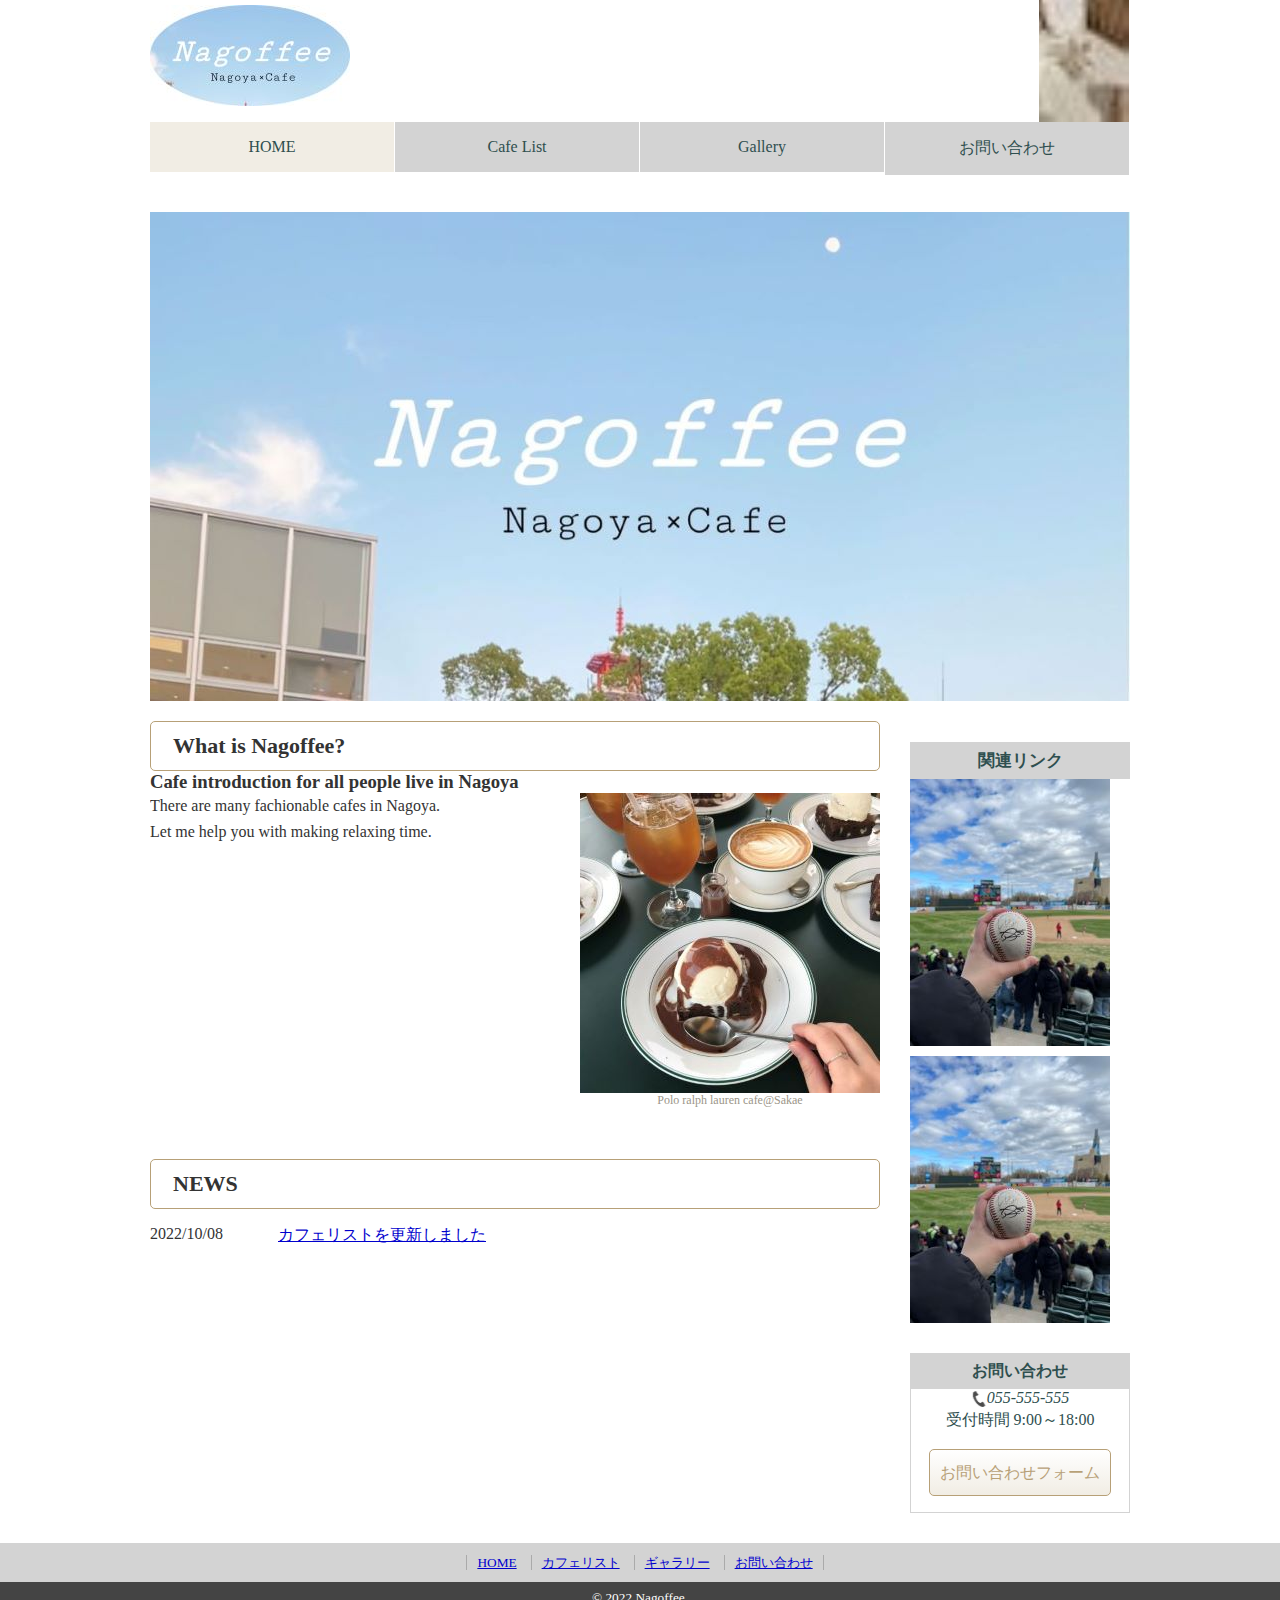
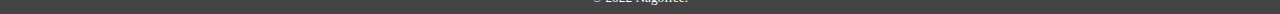
==== index.html/index.html @ 3260a1c7 "first commit" ====
<!doctype html>
<html>
    <head>
        <meta charset="utf-8">
        <meta name="keywords" content="Nagoya,Cafe">
        <title>cafe@NagoyaKawaiiCafe</title>
        <link rel="stylesheet" href="style.css">
    </head>
    <body>
        
<!--ヘッダー-->
        <header>
            <h1><a href="index.html"><img src="headerphoto1.jpg" alt="名古屋かわいいカフェ"></a></h1>
            <div id="header_contact"><a href="contact.html"><img src="imagesheep.jpg" alt="お問い合わせ"></a></div>
          <nav id="global_navi">
            <ul>
                <li class="current"><a href="index.html">HOME</a></li>
                <li><a href="list.html">Cafe List</a></li>
                <li><a href="gallery.html">Gallery</a></li>
                <li><a href="https://forms.gle/ZoZ64CVibtWzrDVj8" target="_blank">お問い合わせ</a></li>
              </ul>
            </nav>    
        </header>
<!--/ヘッダー-->
        
　　<!--メインビジュアル画像-->
　　<div id="main_visual">
      <p><img src="main_visual2.jpg" alt="留学生のための名古屋カフェ情報"></p>
    </div>
　　<!--/メインビジュアル画像-->
        
<!--wrapper-->
　<div id="wrapper">
    <!--メイン-->
    <div id="main">
        <section id="point">
            <h2>What is Nagoffee?</h2>
            <section>
                <h3>Cafe introduction for all people live in Nagoya</h3>
                <figure>
                    <img src="imagesphoto01_2.jpg" alt="カフェ１">
                    <figcaption>Polo ralph lauren cafe@Sakae</figcaption>
                </figure>
                <p>There are many fachionable cafes in Nagoya.<br>
                Let me help you with making relaxing time.</p>
            </section>
        </section>
          
　　<section id="news">
           <h2>NEWS</h2>
               <dl>
                <dt>2022/10/08</dt>
                   <dd><a href="list.html">カフェリストを更新しました</a></dd>
               </dl>
              </section>
    </div>
　　<!--/メイン-->
     
    <!--サイド-->
    <aside id="sidebar">
     <section id="side_banner">
         <h2>関連リンク</h2>
         <ul>
             <li><a href="#" target="_blank"><img src="baseball.jpg" alt="ブルームブログ"</a></li>
             <li><a href="" target="_blank"><img src="baseball.jpg" alt="イイネ！"></a></li>
         </ul>
     </section>
     <section id="side_contact">
         <h2>お問い合わせ</h2>
         <address><img src="imagesmartphone.png" alt="TEL">055-555-555</address>
         <p>受付時間 9:00～18:00</p>
         <p><a href="https://forms.gle/ZoZ64CVibtWzrDVj8" target="_blank" class="contact_button">お問い合わせフォーム</a></p>
     </section>
    </aside>
    <!--/サイド-->
　</div>
<!--wrapper-->

<!--フッター-->
<footer>
    <div id="footer_nav">
    <ul>
        <li class="current"><a href="index.html">HOME</a></li>
        <li><a href="list.html">カフェリスト</a></li>
        <li><a href="gallery.html">ギャラリー</a></li>
        <li><a href="https://forms.gle/ZoZ64CVibtWzrDVj8" target="_blank">お問い合わせ</a></li>
    </ul>
    </div>
    <small>&copy; 2022 Nagoffee.</small>
</footer>
<!--/フッター-->

</body>
</html>
---- index.html/style.css ----
@charset="utf-8";

body{
  margin: 0;
  padding: 0;
  color: #333;
}
a { color: mediumblue; }
a:visited { color: dimgray; }
a:hover {
    color: #988564;
    font-weight: bold;
    text-decoration: none;
}
a:hover img { opacity: 0.7; }
h1, h2, h3 { margin: 0; }
p {
    margin-top: 0;
    line-height: 1.6;
}
img {vertical-align: bottom; }

#main h1 {
  font-size: 26px;
  border-bottom: solid 1px #8b7348;
}
#main h2 {
  font-size: 22px;
  border: 1px solid #b7a077;
  padding: 11px 22px;
  border-radius: 5px;
}
header {
  width: 980px;
  margin: 0 auto;
}
header h1 {
  float: left;
  margin: 5px 0 10px;
}
header #header_contact {
    float: right;
    margin: 0;
    margin-right: 1px
}
#global_navi {
    width: 980px;
    clear: both;
    overflow: hidden;
    margin: 16px auto;
}
#global_navi ul {
    list-style: none;
    margin: 0;
    padding: 0;
}
#global_navi ul li{
    width: 244px;
    float: left;
    margin-right: 1px;
    text-align: center;
}
#global_navi ul li a {
    display: block;
    padding: 16px;
    background-color: lightgray;
    color: darkslategrey;
    text-decoration: none;
    transition: background-color 0.2s linear;
}
#global_navi ul li.current a {
    background-color: #f1ede4;
}
#global_navi ul li a:hover {
    background-color: #fffacd;
}
#wrapper {
    width: 980px;
    margin: 0 auto;
    overflow: hidden;
}
#main {
    width: 730px;
    float: left;
}
#sidebar {
    width: 220px;
    float: right;
}
#side_banner { margin-bottom: 30px; }
#side_banner h2{
    background-color: lightgray;
    color: darkslategrey;
    padding: 7px;
    font-size: 17px;
    text-align: center;
}
#side_banner ul {
    list-style: none;
    margin: 0;
    padding: 0;
}
#side_banner ul li { margin-bottom: 10px;}
#side_contact { margin-bottom: 30px; }
#side_contact {
    border: 1px solid lightgrey;
    color: darkslategrey;
    text-align: center;
}
#side_contact h2 {
    background-color: lightgrey;
    color: darkslategrey;
    padding: 7px;
    font-size: 16px;
}
#side_contact .contact_button {
    display: inline-block;
    background: #f1ede4;
    background: -webkit-gradient(linear, left top, left bottom, color-stop(0%,#ffffff), color-stop(100%,#f1ede4));
    background: -webkit-linear-gradient(top,  #ffffff 0%,#f1ede4 100%);
    background: linear-gradient(to bottom,  #ffffff 0%,#f1ede4 100%);
    color: #b7a077;
    padding: 10px;
    border: 1px solid #b7a077;
    border-radius: 5px;
    text-decoration: none;
}
#side_contact .contact_button:hover{
    background: #b7a077;
    background: -webkit-gradient(linear, left top, left bottom, color-stop(0%,#b7a077), color-stop(100%,#e2cda7));
    background: -webkit-linear-gradient(top,  #b7a077 0%,#e2cda7 100%);
    background: linear-gradient(to bottom,  #b7a077 0%,#e2cda7 100%);
    color: #fff;
}
footer {
    background-color: #444444;
    text-align: center;
}
footer #footer_nav {
    background-color: lightgrey;
    padding: 10px 0;
}
footer #footer_nav ul {
    list-style: none;
    margin: 0;
    padding: 0;
}
footer #footer_nav li {
    display: inline;
    border-left: solid 1px #aaa;
    margin-left: 10px;
    padding-left: 10px;
    font-size: smaller;
}
footer #footer_nav li:last-child {
    border-right:  solid 1px #aaa;
    padding: 0 10px;
}
footer small{
    display: block;
    padding: 8px 0;
    color: #fff;
}
#breadcrumb {
    font-size: smaller; }
#breadcrumb ol {
    list-style: none;
    margin: 0;
    padding: 0;
}
#breadcrumb ol li { display: inline; }
#breadcrumb ol li::after {
    content: ">";
    padding-left: 7px;
}
#breadcrumb ol li:last-child::after { content: none; }
#main_visual {
    width: 980px;
    height: 440px;
    margin: 0 auto 48px;
}
#point {margin-bottom: 30px;}
#point section {
    margin-bottom: 10px;
    overflow: hidden;
}
#point figure {
    float: right;
    margin: 0 0 0 16px;
}
#point figcaption {
    font-size: 12px;
    color: #9c9689;
    text-align: center;
}
#news dl { overflow: hidden; }
#news dt {
    width: 8em;
    float: left;
    margin-bottom: 10px;
    clear: both;
}
#news dd {
    margin-left: 8em;
    margin-bottom: 10px;
}
#list table {
    width: 100%;
    border-collapse: collapse;
    margin-bottom: 16px;
}
#list th,
#list td {
    border: 1px solid #c7c7c7;
    padding: 8px;
}
#list th {
    background-color: #f1ede4;
    text-align: left;
    width: 5em;
}
#gallery ul {
    list-style: none;
    margin: 0;
    padding: 0;
}
#gallery ul li {
    width: 334px;
    margin: 0 30px 30px 0;
    padding: 50px 0;
    border: solid 1px #ccc;
}
#gallery ul li {
    width: 334px;
    margin: 0 55px 30px 0;
    padding: 1px 0;
    border: solid 1px #ccc;
    float: left;
    text-align: center;
    color: black;
    font-weight: bold;
    box-shadow: 2px 2px 3px rgba(0,0,0,0.1);
}
#gallery ul li:nth-child(2n) {margin-right: 0; }
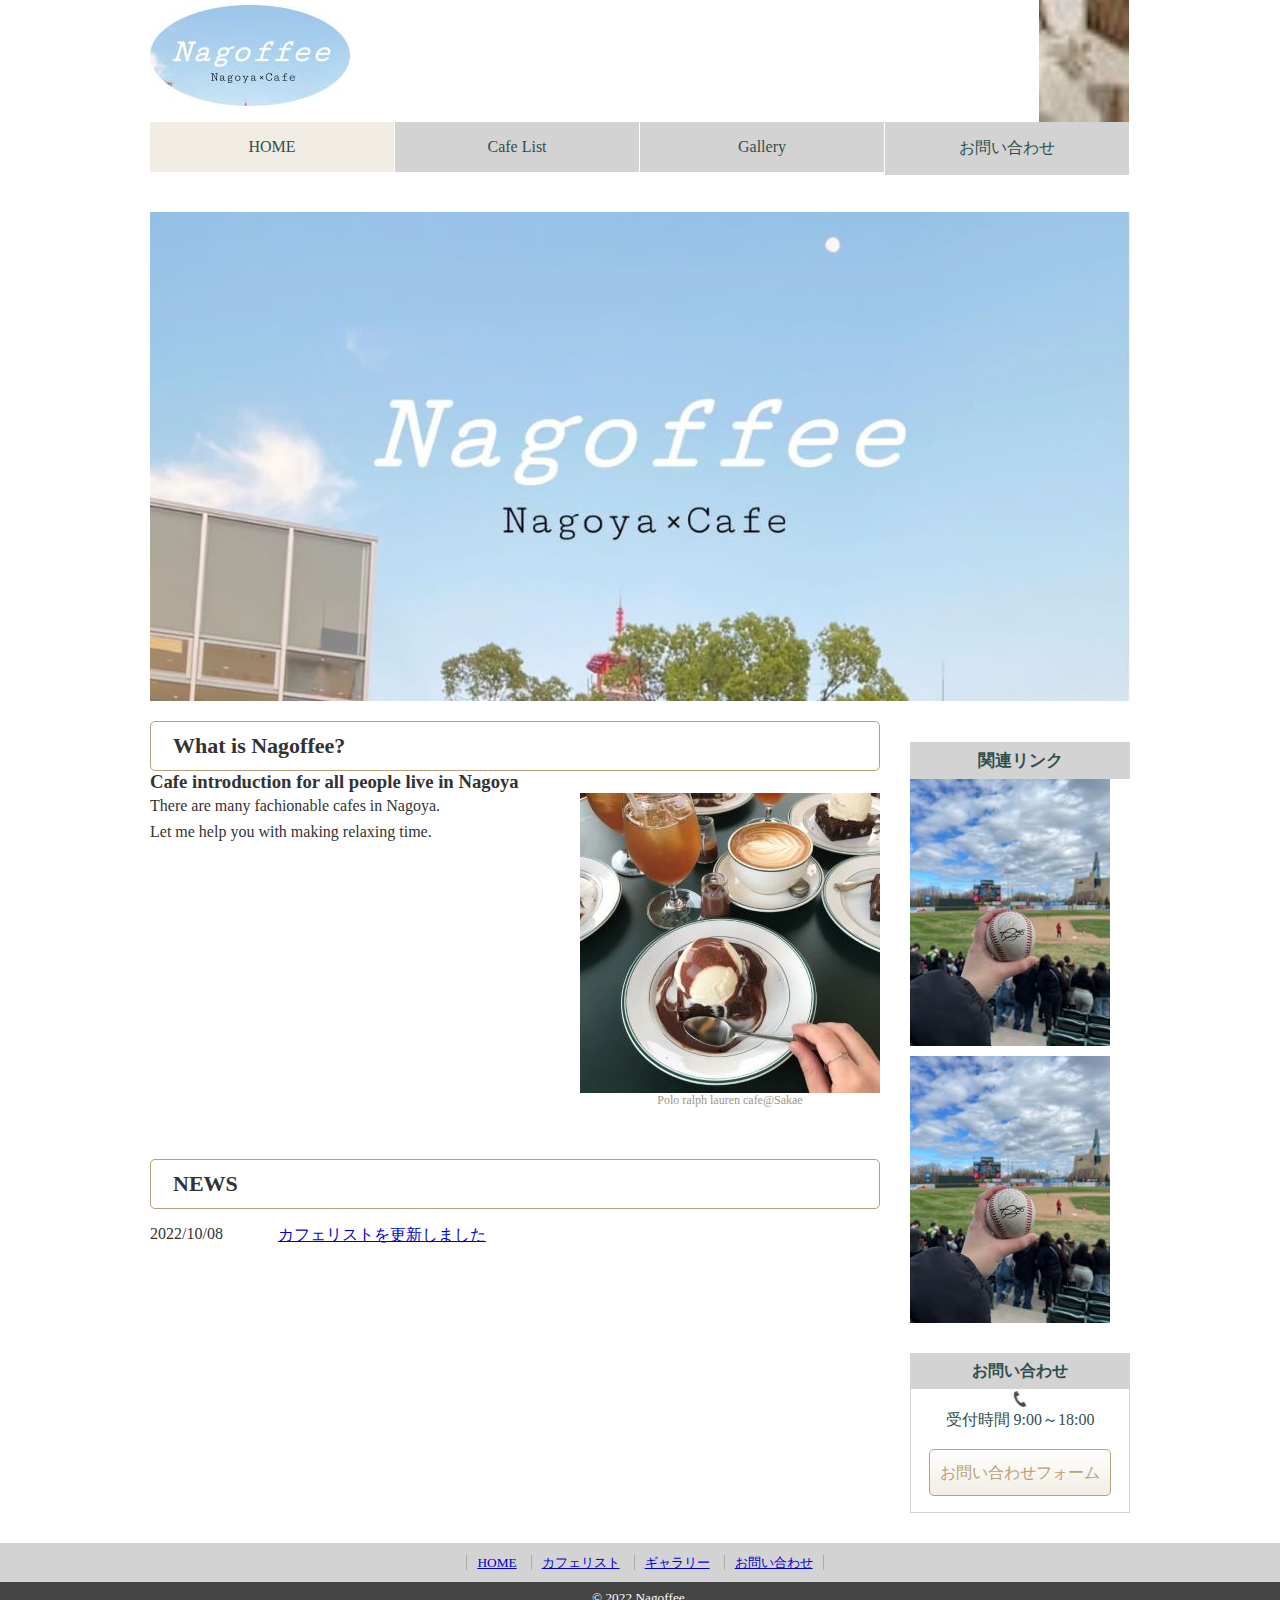
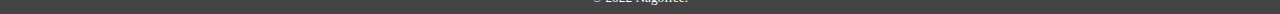
==== commit 24b7ada9: "Update index.html" ====
--- a/index.html/index.html
+++ b/index.html/index.html
@@ -67,7 +67,7 @@
      </section>
      <section id="side_contact">
          <h2>お問い合わせ</h2>
-         <address><img src="imagesmartphone.png" alt="TEL">055-555-555</address>
+         <address><img src="imagesmartphone.png" alt="TEL"></address>
          <p>受付時間 9:00～18:00</p>
          <p><a href="https://forms.gle/ZoZ64CVibtWzrDVj8" target="_blank" class="contact_button">お問い合わせフォーム</a></p>
      </section>
@@ -91,4 +91,4 @@
 <!--/フッター-->
 
 </body>
-</html>+</html>
